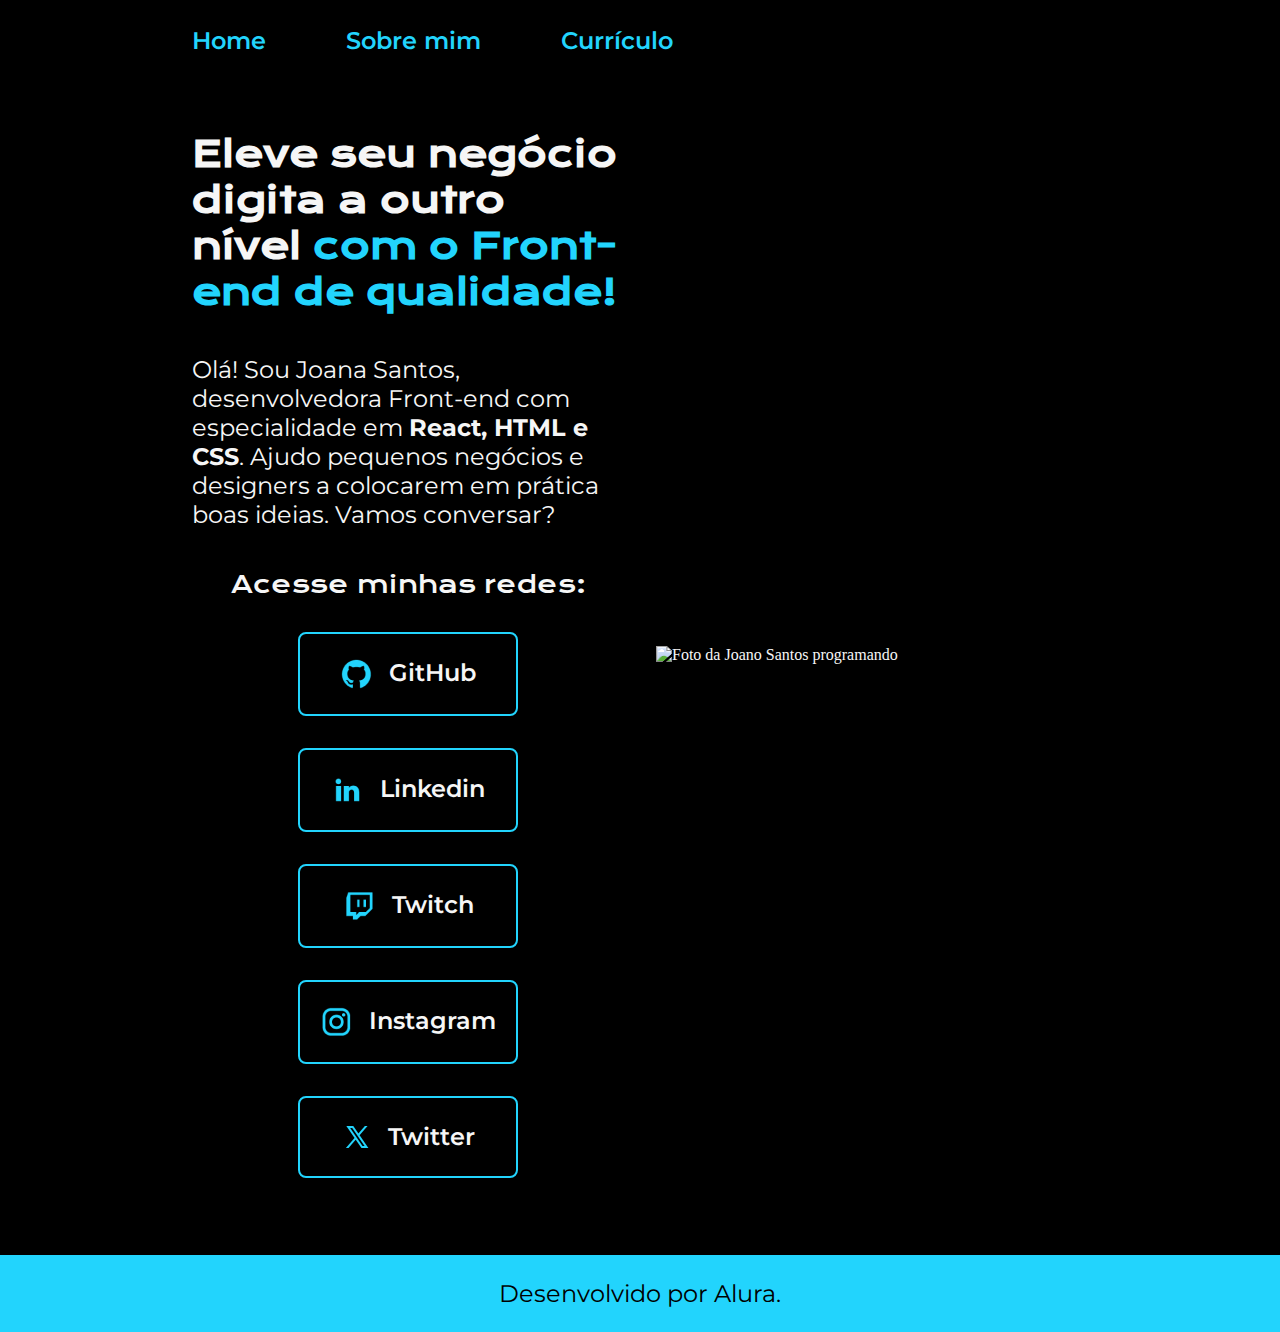
==== index.html @ 91fb4631 "Projeto inicial" ====
<!DOCTYPE html>
<html lang="pt-br">
    <head>
        <meta charset="UTF-8">
        <meta http-equiv="X-UA-Compatible" content="IE=edge">
        <meta name="viewport" content="width=device-width, initial-scale=1.0">
        <link rel="stylesheet" href=".\styles\style.css">
        <title>Portfolio</title>
    </head>
    <body>
        <header class="cabecalho">
            <nav class="cabecalho__menu">
                <a class="cabecalho__menu__link" href="index.html">Home</a>
                <a class="cabecalho__menu__link" href="about.html">Sobre mim</a>
                <a class="cabecalho__menu__link" href="curriculo.html">Currículo</a>
            </nav>
        </header>
        <main class="apresentacao">
            <section class="apresentacao__conteudo">
                <h1 class="apresentacao__conteudo__titulo">Eleve seu negócio digita a outro nível <strong class="titulo-destaque">com o Front-end de qualidade!</strong></h1>
                <p class="apresentacao__conteudo__texto">Olá! Sou Joana Santos, desenvolvedora Front-end com especialidade em <strong>React, HTML e CSS</strong>. 
                    Ajudo pequenos negócios e designers a colocarem em prática boas ideias. Vamos conversar?</p>
                <div class="apresentacao__conteudo__links">
                    <h2 class="apresentacao__conteudo__links_subtitulo">Acesse minhas redes:</h2>
                    <a class="apresentacao__conteudo__links_navegacao" href="https://github.com">
                        <img src=".\assets\github.png">
                        GitHub
                    </a>
                    <a class="apresentacao__conteudo__links_navegacao" href="https://linkdin.com">
                        <img src=".\assets\linkedin.png">
                        Linkedin
                    </a>
                    <a class="apresentacao__conteudo__links_navegacao" href="https://twitch.com">
                        <img src=".\assets\twitch.png">
                        Twitch
                    </a>
                    <a class="apresentacao__conteudo__links_navegacao" href="https://instagram.com">
                        <img src=".\assets\instagram.png">
                        Instagram
                    </a>
                    <a class="apresentacao__conteudo__links_navegacao" href="https://x.com">
                        <img src=".\assets\twitter-novo.png">
                        Twitter
                    </a>
                </div>
            </section>
            <img class="apresentacao__imagem" src=".\assets\imagem.png" alt="Foto da Joano Santos programando">
        </main>
        <footer class="rodape">
            <p>Desenvolvido por Alura.</p>
        </footer>
    </body>
</html>
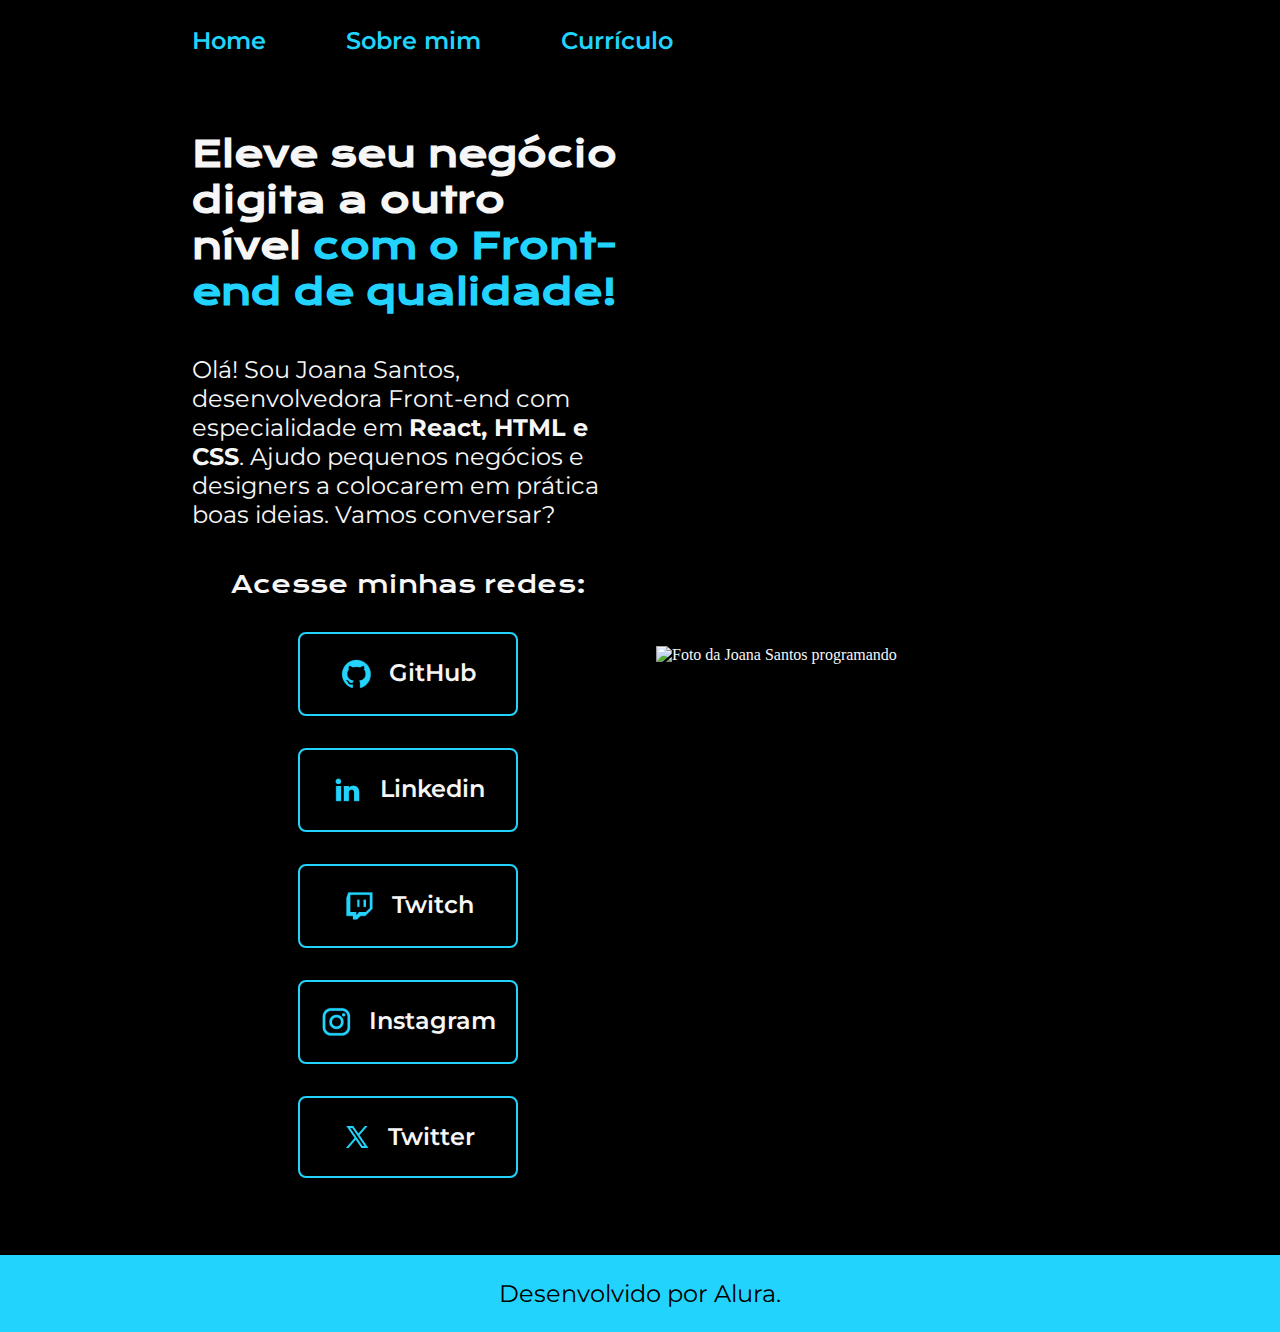
==== commit 825508aa: "Atualização de texto da imagem" ====
--- a/index.html
+++ b/index.html
@@ -44,7 +44,7 @@
                     </a>
                 </div>
             </section>
-            <img class="apresentacao__imagem" src=".\assets\imagem.png" alt="Foto da Joano Santos programando">
+            <img class="apresentacao__imagem" src=".\assets\imagem.png" alt="Foto da Joana Santos programando">
         </main>
         <footer class="rodape">
             <p>Desenvolvido por Alura.</p>
